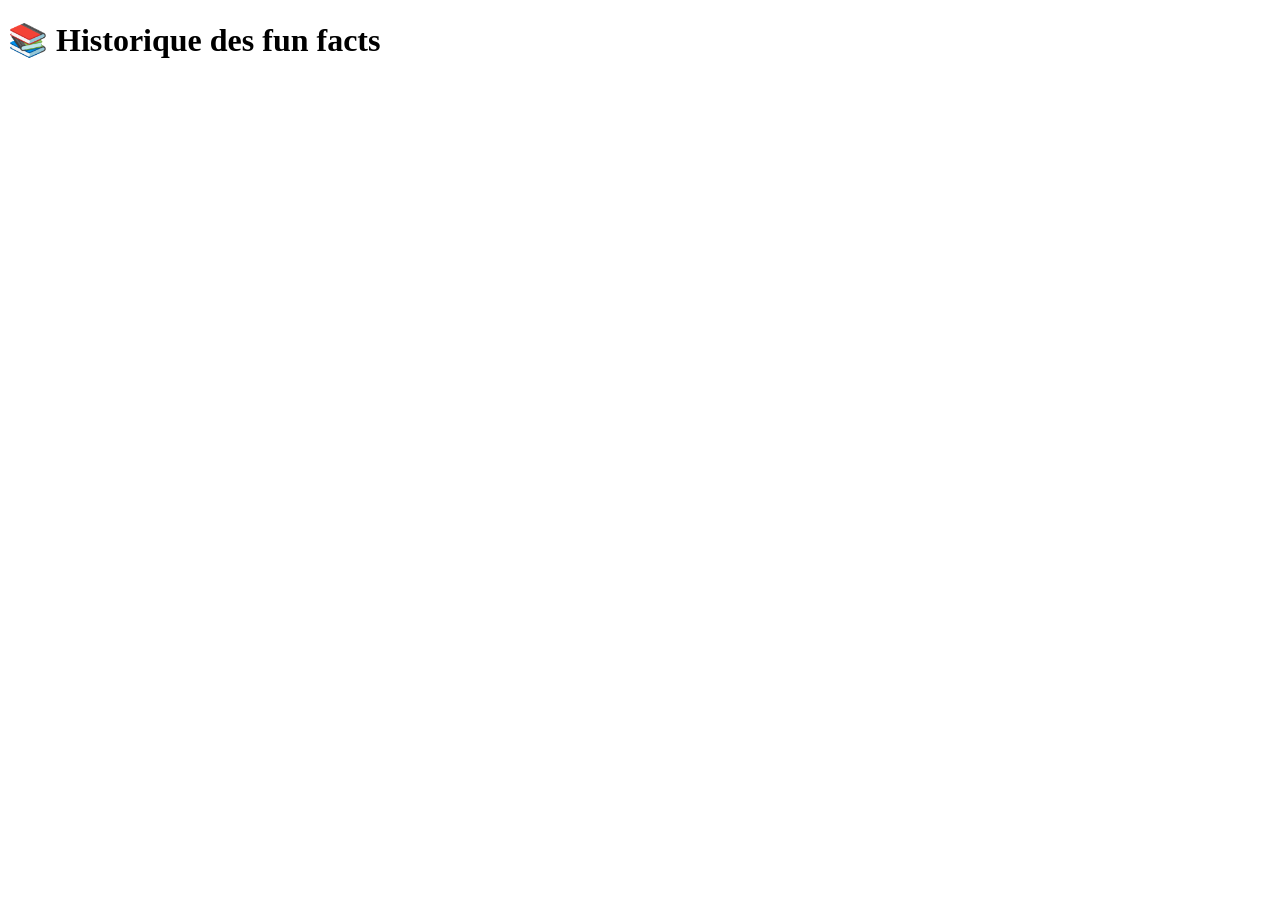
==== archive.html @ fe671fd2 "archive.html" ====
<!DOCTYPE html>
<html lang="fr">
<head>
  <meta charset="UTF-8">
  <title>Historique</title>
</head>
<body>
  <h1>📚 Historique des fun facts</h1>
  <div id="list"></div>

  <script>
    fetch('facts.json')
      .then(res => res.json())
      .then(data => {
        const list = document.getElementById('list');
        data.slice().reverse().forEach(f => {
          list.innerHTML += `
            <div>
              <h3>${f.date} - ${f.title}</h3>
              <p>${f.fact}</p>
            </div>
          `;
        });
      });
  </script>
</body>
</html>
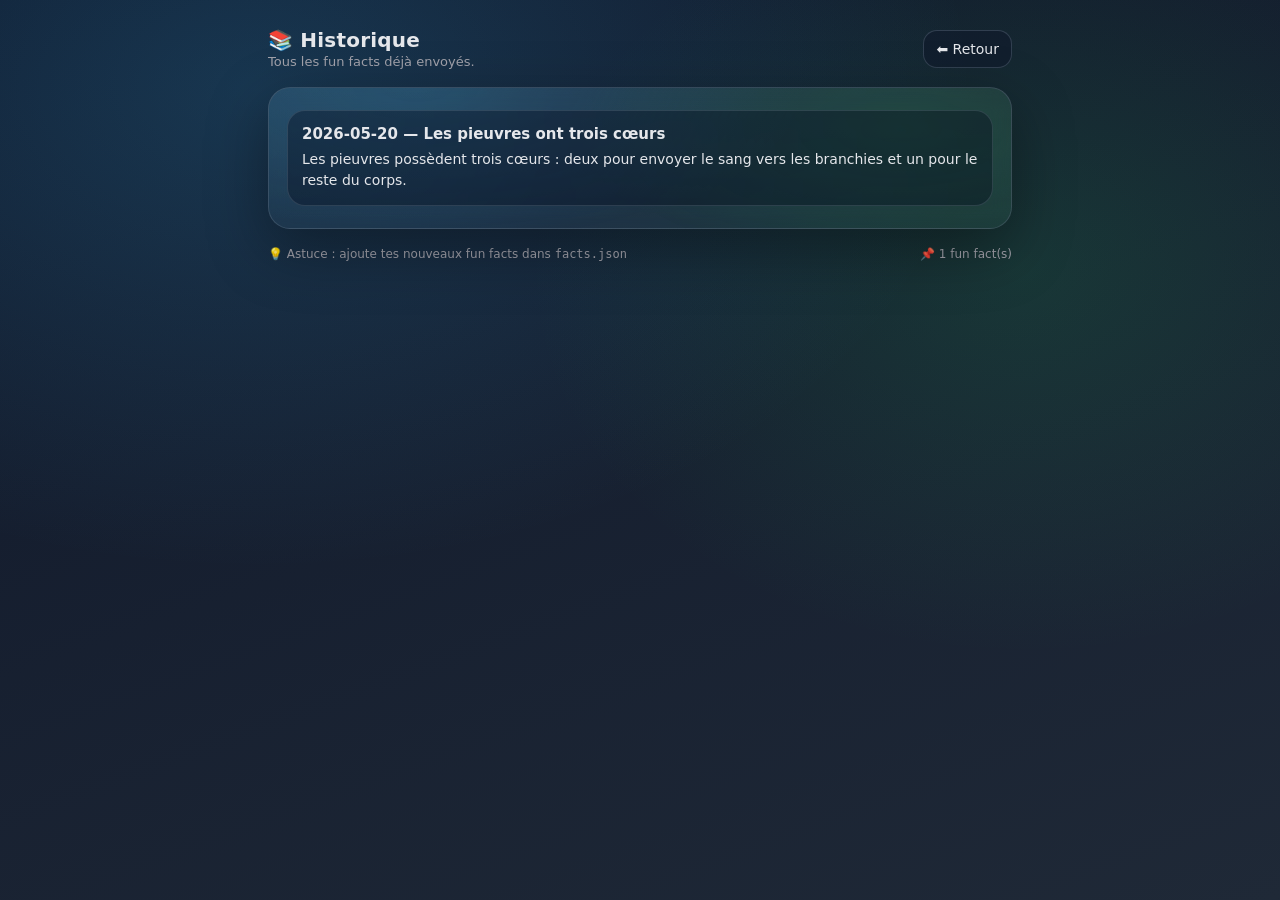
==== commit a4640a40: "archive.html" ====
--- a/archive.html
+++ b/archive.html
@@ -1,26 +1,51 @@
 <!DOCTYPE html>
 <html lang="fr">
 <head>
-  <meta charset="UTF-8">
-  <title>Historique</title>
+  <meta charset="UTF-8" />
+  <meta name="viewport" content="width=device-width, initial-scale=1"/>
+  <title>Historique des fun facts</title>
+  <link rel="stylesheet" href="style.css">
 </head>
+
 <body>
-  <h1>📚 Historique des fun facts</h1>
-  <div id="list"></div>
+  <div class="container">
+    <div class="topbar">
+      <div class="brand">
+        <h1>📚 Historique</h1>
+        <p>Tous les fun facts déjà envoyés.</p>
+      </div>
+      <a class="button" href="index.html">⬅️ Retour</a>
+    </div>
+
+    <div class="card fade-in">
+      <div class="list" id="list">Chargement…</div>
+    </div>
+
+    <div class="footer">
+      <span>💡 Astuce : ajoute tes nouveaux fun facts dans <code>facts.json</code></span>
+      <span id="count"></span>
+    </div>
+  </div>
 
   <script>
     fetch('facts.json')
       .then(res => res.json())
       .then(data => {
         const list = document.getElementById('list');
+        list.innerHTML = "";
         data.slice().reverse().forEach(f => {
-          list.innerHTML += `
-            <div>
-              <h3>${f.date} - ${f.title}</h3>
-              <p>${f.fact}</p>
-            </div>
+          const div = document.createElement('div');
+          div.className = "item";
+          div.innerHTML = `
+            <h3>${f.date} — ${f.title}</h3>
+            <p>${f.fact}</p>
           `;
+          list.appendChild(div);
         });
+        document.getElementById('count').textContent = `📌 ${data.length} fun fact(s)`;
+      })
+      .catch(() => {
+        document.getElementById('list').textContent = "Impossible de charger l’historique.";
       });
   </script>
 </body>
--- a/style.css
+++ b/style.css
@@ -0,0 +1,225 @@
+/* --- Base --- */
+:root{
+  --bg1:#0f172a;
+  --bg2:#1f2937;
+  --card:#0b1220cc;
+  --text:#e5e7eb;
+  --muted:#a1a1aa;
+  --accent:#22c55e;
+  --accent2:#38bdf8;
+  --border:#334155;
+  --shadow: 0 20px 60px rgba(0,0,0,.35);
+  --radius: 22px;
+  --max: 780px;
+  --font: ui-sans-serif, system-ui, -apple-system, Segoe UI, Roboto, Helvetica, Arial, "Apple Color Emoji","Segoe UI Emoji";
+}
+
+*{box-sizing:border-box}
+body{
+  margin:0;
+  font-family:var(--font);
+  color:var(--text);
+  min-height:100vh;
+  background:
+    radial-gradient(1200px 800px at 20% 10%, rgba(56,189,248,.18), transparent 60%),
+    radial-gradient(900px 700px at 80% 30%, rgba(34,197,94,.14), transparent 55%),
+    linear-gradient(160deg, var(--bg1), var(--bg2));
+}
+
+/* --- Layout --- */
+.container{
+  max-width:var(--max);
+  margin:0 auto;
+  padding:28px 18px 36px;
+}
+
+.topbar{
+  display:flex;
+  justify-content:space-between;
+  align-items:center;
+  gap:12px;
+  margin-bottom:18px;
+}
+
+.brand{
+  display:flex;
+  flex-direction:column;
+  gap:2px;
+}
+.brand h1{
+  font-size:20px;
+  margin:0;
+  letter-spacing:.2px;
+}
+.brand p{
+  margin:0;
+  color:var(--muted);
+  font-size:13px;
+}
+
+/* --- Card --- */
+.card{
+  background: linear-gradient(180deg, rgba(255,255,255,.06), rgba(255,255,255,.03));
+  border:1px solid rgba(148,163,184,.22);
+  border-radius:var(--radius);
+  box-shadow:var(--shadow);
+  padding:22px 18px;
+  position:relative;
+  overflow:hidden;
+  backdrop-filter: blur(10px);
+}
+
+.card:before{
+  content:"";
+  position:absolute;
+  inset:-2px;
+  background: radial-gradient(600px 250px at 20% 0%, rgba(56,189,248,.18), transparent 65%),
+              radial-gradient(500px 220px at 85% 30%, rgba(34,197,94,.14), transparent 65%);
+  pointer-events:none;
+  opacity:.9;
+}
+
+.card > *{position:relative}
+
+/* --- Fact content --- */
+.badges{
+  display:flex;
+  flex-wrap:wrap;
+  gap:8px;
+  margin-bottom:12px;
+}
+
+.badge{
+  display:inline-flex;
+  align-items:center;
+  gap:8px;
+  padding:7px 10px;
+  border-radius:999px;
+  font-size:12px;
+  color:var(--text);
+  border:1px solid rgba(148,163,184,.25);
+  background: rgba(15,23,42,.45);
+}
+
+.badge strong{
+  font-weight:600;
+  color: #dbeafe;
+}
+
+.title{
+  font-size:26px;
+  line-height:1.15;
+  margin:0 0 10px;
+  letter-spacing:.2px;
+}
+
+.fact{
+  font-size:16px;
+  line-height:1.55;
+  margin:0 0 14px;
+  color:#f3f4f6;
+}
+
+.callout{
+  margin:12px 0;
+  padding:12px 14px;
+  border-radius:16px;
+  border:1px dashed rgba(148,163,184,.3);
+  background: rgba(2,6,23,.35);
+}
+
+.callout .label{
+  font-size:12px;
+  color:var(--muted);
+  text-transform:uppercase;
+  letter-spacing:.08em;
+  margin-bottom:6px;
+}
+
+.callout p{
+  margin:0;
+  line-height:1.5;
+  color:#e5e7eb;
+}
+
+/* --- Buttons / links --- */
+.actions{
+  display:flex;
+  flex-wrap:wrap;
+  gap:10px;
+  margin-top:16px;
+}
+
+a.button{
+  display:inline-flex;
+  align-items:center;
+  justify-content:center;
+  gap:8px;
+  text-decoration:none;
+  padding:10px 12px;
+  border-radius:14px;
+  border:1px solid rgba(148,163,184,.25);
+  background: rgba(15,23,42,.5);
+  color:var(--text);
+  font-size:14px;
+  transition: transform .12s ease, background .12s ease, border-color .12s ease;
+}
+
+a.button:hover{
+  transform: translateY(-1px);
+  background: rgba(15,23,42,.65);
+  border-color: rgba(56,189,248,.35);
+}
+
+a.button.primary{
+  border-color: rgba(34,197,94,.45);
+  background: linear-gradient(180deg, rgba(34,197,94,.25), rgba(34,197,94,.08));
+}
+
+a.button.primary:hover{
+  border-color: rgba(34,197,94,.6);
+}
+
+/* --- Footer --- */
+.footer{
+  margin-top:18px;
+  display:flex;
+  justify-content:space-between;
+  gap:12px;
+  color:var(--muted);
+  font-size:12px;
+  flex-wrap:wrap;
+}
+
+/* --- Archive list --- */
+.list{
+  display:grid;
+  gap:12px;
+}
+
+.item{
+  padding:14px 14px;
+  border-radius:18px;
+  border:1px solid rgba(148,163,184,.2);
+  background: rgba(2,6,23,.35);
+}
+
+.item h3{
+  margin:0 0 6px;
+  font-size:15px;
+}
+.item p{
+  margin:0;
+  color:#e5e7eb;
+  line-height:1.5;
+  font-size:14px;
+}
+
+/* --- small animation --- */
+.fade-in{
+  animation: fade .35s ease-out both;
+}
+@keyframes fade{
+  from{opacity:0; transform: translateY(6px)}
+  to{opacity:1; transform: translateY(0)}
+}
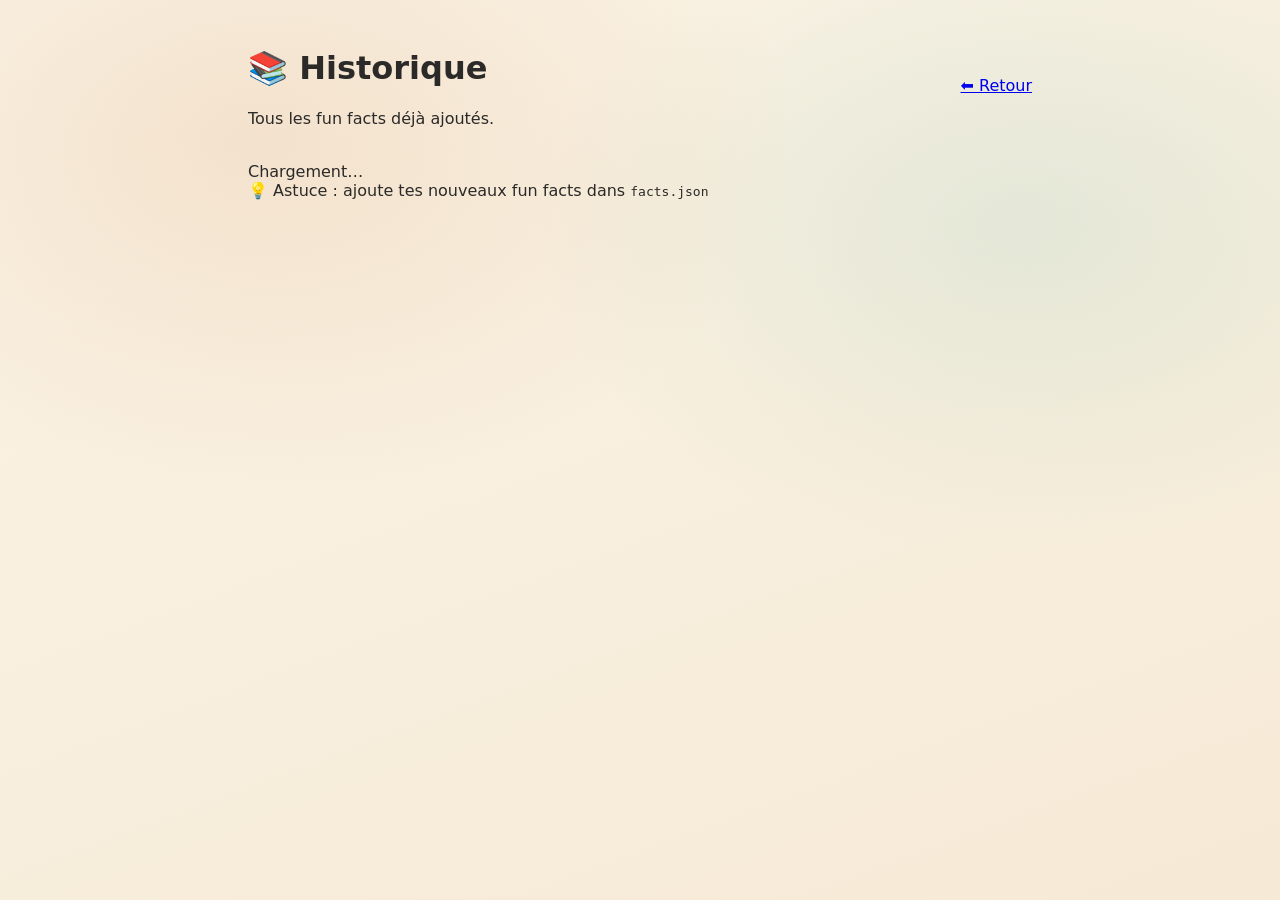
==== commit 5f2bcefc: "Update archive.html" ====
--- a/archive.html
+++ b/archive.html
@@ -3,7 +3,7 @@
 <head>
   <meta charset="UTF-8" />
   <meta name="viewport" content="width=device-width, initial-scale=1"/>
-  <title>Historique des fun facts</title>
+  <title>Historique</title>
   <link rel="stylesheet" href="style.css">
 </head>
 
@@ -12,7 +12,7 @@
     <div class="topbar">
       <div class="brand">
         <h1>📚 Historique</h1>
-        <p>Tous les fun facts déjà envoyés.</p>
+        <p>Tous les fun facts déjà ajoutés.</p>
       </div>
       <a class="button" href="index.html">⬅️ Retour</a>
     </div>
@@ -39,10 +39,7 @@
           div.innerHTML = `
             <h3>${f.date} — ${f.title}</h3>
             <p>${f.fact}</p>
-          `;
-          list.appendChild(div);
-        });
-        document.getElementById('count').textContent = `📌 ${data.length} fun fact(s)`;
+            ${f.source ? `<p style="margin-top:8px;"><a class="source" href="${f.source}" target="_blank" rel="noopener noreferrer.textContent = `📌 ${data.length} fun fact(s)`;
       })
       .catch(() => {
         document.getElementById('list').textContent = "Impossible de charger l’historique.";
--- a/style.css
+++ b/style.css
@@ -1,16 +1,15 @@
-/* --- Base --- */
 :root{
-  --bg1:#0f172a;
-  --bg2:#1f2937;
-  --card:#0b1220cc;
-  --text:#e5e7eb;
-  --muted:#a1a1aa;
-  --accent:#22c55e;
-  --accent2:#38bdf8;
-  --border:#334155;
-  --shadow: 0 20px 60px rgba(0,0,0,.35);
+  --bg:#fbf4e6;         /* crème */
+  --bg2:#f6ead6;        /* crème un peu plus foncé */
+  --card:#fffaf0;       /* carte ivoire */
+  --text:#2b2a28;       /* texte foncé */
+  --muted:#6b645a;      /* texte secondaire */
+  --accent:#c06b2b;     /* caramel */
+  --accent2:#2a9d8f;    /* vert doux */
+  --border:#e6d6bf;
+  --shadow: 0 18px 50px rgba(43,42,40,.12);
   --radius: 22px;
-  --max: 780px;
+  --max: 820px;
   --font: ui-sans-serif, system-ui, -apple-system, Segoe UI, Roboto, Helvetica, Arial, "Apple Color Emoji","Segoe UI Emoji";
 }
 
@@ -21,12 +20,11 @@
   color:var(--text);
   min-height:100vh;
   background:
-    radial-gradient(1200px 800px at 20% 10%, rgba(56,189,248,.18), transparent 60%),
-    radial-gradient(900px 700px at 80% 30%, rgba(34,197,94,.14), transparent 55%),
-    linear-gradient(160deg, var(--bg1), var(--bg2));
+    radial-gradient(900px 600px at 20% 15%, rgba(192,107,43,.12), transparent 60%),
+    radial-gradient(900px 600px at 80% 25%, rgba(42,157,143,.10), transparent 55%),
+    linear-gradient(160deg, var(--bg), var(--bg2));
 }
 
-/* --- Layout --- */
 .container{
   max-width:var(--max);
   margin:0 auto;
@@ -41,185 +39,3 @@
   margin-bottom:18px;
 }
 
-.brand{
-  display:flex;
-  flex-direction:column;
-  gap:2px;
-}
-.brand h1{
-  font-size:20px;
-  margin:0;
-  letter-spacing:.2px;
-}
-.brand p{
-  margin:0;
-  color:var(--muted);
-  font-size:13px;
-}
-
-/* --- Card --- */
-.card{
-  background: linear-gradient(180deg, rgba(255,255,255,.06), rgba(255,255,255,.03));
-  border:1px solid rgba(148,163,184,.22);
-  border-radius:var(--radius);
-  box-shadow:var(--shadow);
-  padding:22px 18px;
-  position:relative;
-  overflow:hidden;
-  backdrop-filter: blur(10px);
-}
-
-.card:before{
-  content:"";
-  position:absolute;
-  inset:-2px;
-  background: radial-gradient(600px 250px at 20% 0%, rgba(56,189,248,.18), transparent 65%),
-              radial-gradient(500px 220px at 85% 30%, rgba(34,197,94,.14), transparent 65%);
-  pointer-events:none;
-  opacity:.9;
-}
-
-.card > *{position:relative}
-
-/* --- Fact content --- */
-.badges{
-  display:flex;
-  flex-wrap:wrap;
-  gap:8px;
-  margin-bottom:12px;
-}
-
-.badge{
-  display:inline-flex;
-  align-items:center;
-  gap:8px;
-  padding:7px 10px;
-  border-radius:999px;
-  font-size:12px;
-  color:var(--text);
-  border:1px solid rgba(148,163,184,.25);
-  background: rgba(15,23,42,.45);
-}
-
-.badge strong{
-  font-weight:600;
-  color: #dbeafe;
-}
-
-.title{
-  font-size:26px;
-  line-height:1.15;
-  margin:0 0 10px;
-  letter-spacing:.2px;
-}
-
-.fact{
-  font-size:16px;
-  line-height:1.55;
-  margin:0 0 14px;
-  color:#f3f4f6;
-}
-
-.callout{
-  margin:12px 0;
-  padding:12px 14px;
-  border-radius:16px;
-  border:1px dashed rgba(148,163,184,.3);
-  background: rgba(2,6,23,.35);
-}
-
-.callout .label{
-  font-size:12px;
-  color:var(--muted);
-  text-transform:uppercase;
-  letter-spacing:.08em;
-  margin-bottom:6px;
-}
-
-.callout p{
-  margin:0;
-  line-height:1.5;
-  color:#e5e7eb;
-}
-
-/* --- Buttons / links --- */
-.actions{
-  display:flex;
-  flex-wrap:wrap;
-  gap:10px;
-  margin-top:16px;
-}
-
-a.button{
-  display:inline-flex;
-  align-items:center;
-  justify-content:center;
-  gap:8px;
-  text-decoration:none;
-  padding:10px 12px;
-  border-radius:14px;
-  border:1px solid rgba(148,163,184,.25);
-  background: rgba(15,23,42,.5);
-  color:var(--text);
-  font-size:14px;
-  transition: transform .12s ease, background .12s ease, border-color .12s ease;
-}
-
-a.button:hover{
-  transform: translateY(-1px);
-  background: rgba(15,23,42,.65);
-  border-color: rgba(56,189,248,.35);
-}
-
-a.button.primary{
-  border-color: rgba(34,197,94,.45);
-  background: linear-gradient(180deg, rgba(34,197,94,.25), rgba(34,197,94,.08));
-}
-
-a.button.primary:hover{
-  border-color: rgba(34,197,94,.6);
-}
-
-/* --- Footer --- */
-.footer{
-  margin-top:18px;
-  display:flex;
-  justify-content:space-between;
-  gap:12px;
-  color:var(--muted);
-  font-size:12px;
-  flex-wrap:wrap;
-}
-
-/* --- Archive list --- */
-.list{
-  display:grid;
-  gap:12px;
-}
-
-.item{
-  padding:14px 14px;
-  border-radius:18px;
-  border:1px solid rgba(148,163,184,.2);
-  background: rgba(2,6,23,.35);
-}
-
-.item h3{
-  margin:0 0 6px;
-  font-size:15px;
-}
-.item p{
-  margin:0;
-  color:#e5e7eb;
-  line-height:1.5;
-  font-size:14px;
-}
-
-/* --- small animation --- */
-.fade-in{
-  animation: fade .35s ease-out both;
-}
-@keyframes fade{
-  from{opacity:0; transform: translateY(6px)}
-  to{opacity:1; transform: translateY(0)}
-}
